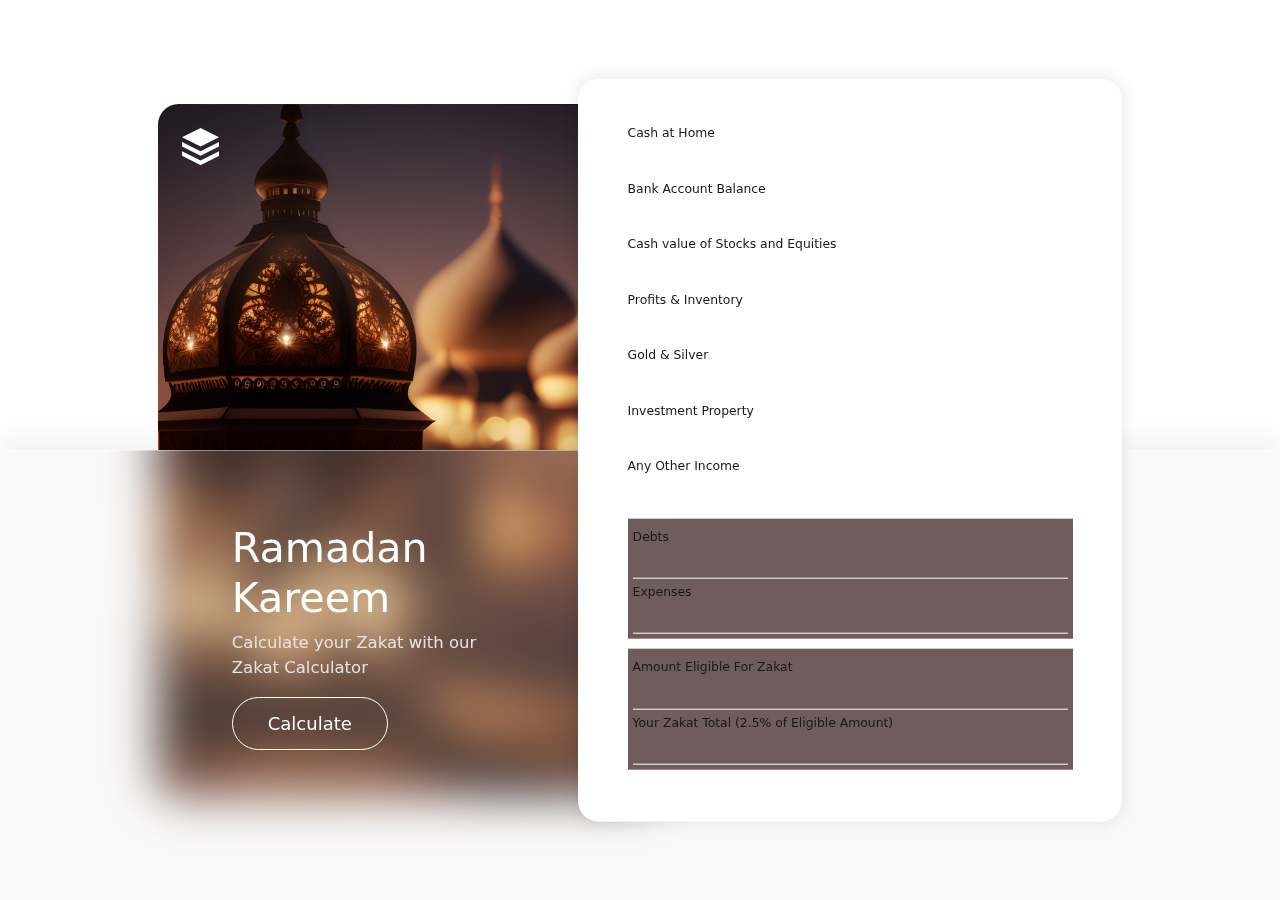
==== zakat.html @ 6fe6bf21 "added design in zakah.html" ====
<!DOCTYPE html>
<html lang="en">
  <head>
    <meta charset="utf-8" />
    <meta name="viewport" content="width=device-width, initial-scale=1" />
    <title>Bootstrap demo</title>
    <link rel="stylesheet" href="zakat.css" />
    <link
      href="https://cdn.jsdelivr.net/npm/bootstrap@5.3.3/dist/css/bootstrap.min.css"
      rel="stylesheet"
      integrity="sha384-QWTKZyjpPEjISv5WaRU9OFeRpok6YctnYmDr5pNlyT2bRjXh0JMhjY6hW+ALEwIH"
      crossorigin="anonymous"
    />
  </head>
  <body>
    <svg display="none">
      <symbol id="eye-off" viewBox="0 0 24 24">
        <path
          fill="currentColor"
          d="M6.30147 15.5771C4.77832 14.2684 3.6904 12.7726 3.18002 12C3.6904 11.2274 4.77832 9.73158 6.30147 8.42294C7.87402 7.07185 9.81574 6 12 6C14.1843 6 16.1261 7.07185 17.6986 8.42294C19.2218 9.73158 20.3097 11.2274 20.8201 12C20.3097 12.7726 19.2218 14.2684 17.6986 15.5771C16.1261 16.9282 14.1843 18 12 18C9.81574 18 7.87402 16.9282 6.30147 15.5771ZM12 4C9.14754 4 6.75717 5.39462 4.99812 6.90595C3.23268 8.42276 2.00757 10.1376 1.46387 10.9698C1.05306 11.5985 1.05306 12.4015 1.46387 13.0302C2.00757 13.8624 3.23268 15.5772 4.99812 17.0941C6.75717 18.6054 9.14754 20 12 20C14.8525 20 17.2429 18.6054 19.002 17.0941C20.7674 15.5772 21.9925 13.8624 22.5362 13.0302C22.947 12.4015 22.947 11.5985 22.5362 10.9698C21.9925 10.1376 20.7674 8.42276 19.002 6.90595C17.2429 5.39462 14.8525 4 12 4ZM10 12C10 10.8954 10.8955 10 12 10C13.1046 10 14 10.8954 14 12C14 13.1046 13.1046 14 12 14C10.8955 14 10 13.1046 10 12ZM12 8C9.7909 8 8.00004 9.79086 8.00004 12C8.00004 14.2091 9.7909 16 12 16C14.2092 16 16 14.2091 16 12C16 9.79086 14.2092 8 12 8Z"
        />
      </symbol>
      <symbol id="eye-on" viewBox="0 0 24 24">
        <path
          fill="currentColor"
          d="M19.7071 5.70711C20.0976 5.31658 20.0976 4.68342 19.7071 4.29289C19.3166 3.90237 18.6834 3.90237 18.2929 4.29289L14.032 8.55382C13.4365 8.20193 12.7418 8 12 8C9.79086 8 8 9.79086 8 12C8 12.7418 8.20193 13.4365 8.55382 14.032L4.29289 18.2929C3.90237 18.6834 3.90237 19.3166 4.29289 19.7071C4.68342 20.0976 5.31658 20.0976 5.70711 19.7071L9.96803 15.4462C10.5635 15.7981 11.2582 16 12 16C14.2091 16 16 14.2091 16 12C16 11.2582 15.7981 10.5635 15.4462 9.96803L19.7071 5.70711ZM12.518 10.0677C12.3528 10.0236 12.1792 10 12 10C10.8954 10 10 10.8954 10 12C10 12.1792 10.0236 12.3528 10.0677 12.518L12.518 10.0677ZM11.482 13.9323L13.9323 11.482C13.9764 11.6472 14 11.8208 14 12C14 13.1046 13.1046 14 12 14C11.8208 14 11.6472 13.9764 11.482 13.9323ZM15.7651 4.8207C14.6287 4.32049 13.3675 4 12 4C9.14754 4 6.75717 5.39462 4.99812 6.90595C3.23268 8.42276 2.00757 10.1376 1.46387 10.9698C1.05306 11.5985 1.05306 12.4015 1.46387 13.0302C1.92276 13.7326 2.86706 15.0637 4.21194 16.3739L5.62626 14.9596C4.4555 13.8229 3.61144 12.6531 3.18002 12C3.6904 11.2274 4.77832 9.73158 6.30147 8.42294C7.87402 7.07185 9.81574 6 12 6C12.7719 6 13.5135 6.13385 14.2193 6.36658L15.7651 4.8207ZM12 18C11.2282 18 10.4866 17.8661 9.78083 17.6334L8.23496 19.1793C9.37136 19.6795 10.6326 20 12 20C14.8525 20 17.2429 18.6054 19.002 17.0941C20.7674 15.5772 21.9925 13.8624 22.5362 13.0302C22.947 12.4015 22.947 11.5985 22.5362 10.9698C22.0773 10.2674 21.133 8.93627 19.7881 7.62611L18.3738 9.04043C19.5446 10.1771 20.3887 11.3469 20.8201 12C20.3097 12.7726 19.2218 14.2684 17.6986 15.5771C16.1261 16.9282 14.1843 18 12 18Z"
        />
      </symbol>
      <symbol id="logo" viewBox="0 0 16 16">
        <path
          fill="currentColor"
          d="M0 10l8 4 8-4v2l-8 4-8-4v-2zm0-4l8 4 8-4v2l-8 4-8-4V6zm8-6l8 4-8 4-8-4 8-4z"
        />
      </symbol>
      <symbol id="warning" viewBox="0 0 24 24">
        <path
          fill="currentColor"
          d="M12,2A10,10,0,1,0,22,12,10,10,0,0,0,12,2Zm0,16a1,1,0,1,1,1-1A1,1,0,0,1,12,18Zm1-5a1,1,0,0,1-2,0V7a1,1,0,0,1,2,0Z"
        />
      </symbol>
    </svg>
    <form class="login" method="post" action="">
      <div class="login__wrapper">
        <svg
          class="login__logo"
          width="36px"
          height="36px"
          role="img"
          aria-label="Logo"
        >
          <use href="#logo" />
        </svg>
        <div class="login__cta">
          <div class="login__cta-text">
            <h1>Ramadan Kareem</h1>
            <p>Calculate your Zakat with our Zakat Calculator</p>
            <button
              id="donate_button"
              type="button"
              aria-label="Donate"
              data-amount="50"
              data-formId="2426"
              class="calcbtn"
            >
              Calculate
            </button>
          </div>
          <div class="login__form">
            <label class="login__label--sm" for="amount_home"
              >Cash at Home</label
            >
            <input
              id="amount_home"
              step="any"
              class="login__input-text"
              type="number"
              onchange="calculate()"
            />
            <br />
            <label class="login__label--sm" for="amount_bank"
              >Bank Account Balance</label
            >
            <br />
            <input
              id="amount_bank"
              class="login__input-text"
              step="any"
              type="number"
              onchange="calculate()"
            /><br />

            <label class="login__label--sm" for="amount_shares"
              >Cash value of Stocks and Equities</label
            ><br />
            <input
              id="amount_shares"
              class="login__input-text"
              step="any"
              type="number"
              onchange="calculate()"
            /><br />

            <label class="login__label--sm" for="amount_merchandise"
              >Profits &amp; Inventory</label
            ><br />
            <input
              id="amount_merchandise"
              class="login__input-text"
              step="any"
              type="number"
              onchange="calculate()"
            /><br />

            <label class="login__label--sm" for="amount_gold"
              >Gold &amp; Silver</label
            ><br />
            <input
              id="amount_gold"
              step="any"
              class="login__input-text"
              type="number"
              onchange="calculate()"
            />
            <br />
            <label class="login__label--sm" for="">Investment Property</label
            ><br />
            <input
              id="amount_property"
              step="any"
              type="number"
              class="login__input-text"
              onchange="calculate()"
            />
            <br />
            <label class="login__label--sm" for="">Any Other Income</label
            ><br />
            <input
              id="amount_other"
              step="any"
              class="login__input-text"
              type="number"
              onchange="calculate()"
            />
            <div class="deductions">
              <label class="login__label--sm" for="">Debts</label><br />
              <input
                class="login__input-text"
                id="amount_debts"
                step="any"
                type="number"
                onchange="calculate()"
              />
              <br />
              <label class="login__label--sm" for="">Expenses</label><br />
              <input
                id="amount_expenses"
                step="any"
                type="number"
                class="login__input-text"
                onchange="calculate()"
              />
            </div>

            <div class="totals">
              <label class="login__label--sm" for=""
                >Amount Eligible For Zakat</label
              ><br />
              <input
                id="amount_eligible"
                type="text"
                readonly="readonly"
                class="login__input-text"
                onchange="calculate()"
              />
              <br />
              <label class="login__label--sm" for=""
                >Your Zakat Total (2.5% of Eligible Amount)</label
              ><br />
              <input
                id="amount_zakat"
                class="login__input-text"
                type="text"
                readonly="readonly"
              />
            </div>
          </div>

          <!-- <div class="login__form">
            <div class="left">
              <label for="amount_home">Cash at Home</label>
              <label for="amount_bank">Bank Account Balance</label>
              <label for="amount_bank">Bank Account Balance</label>
              <label for="amount_merchandise">Profits &amp; Inventory</label>
              <label for="amount_gold">Gold &amp; Silver</label>
              <label for="">Investment Property</label>
              <label for="">Any Other Income</label>
              <label for="">Debts</label>
              <label for="">Expenses</label>
              <label for="">Amount Eligible For Zakat</label>
              <label for="">Your Zakat Total (2.5% of Eligible Amount)</label>
            </div>
            <div class="right">
              <input
                id="amount_home"
                step="any"
                type="number"
                onchange="calculate()"
              />
              <input
                id="amount_bank"
                step="any"
                type="number"
                onchange="calculate()"
              />
              <input
                id="amount_shares"
                step="any"
                type="number"
                onchange="calculate()"
              />
              <input
                id="amount_merchandise"
                step="any"
                type="number"
                onchange="calculate()"
              />
              <input
                id="amount_gold"
                step="any"
                type="number"
                onchange="calculate()"
              />
              <input
                id="amount_property"
                step="any"
                type="number"
                onchange="calculate()"
              />
              <input
                id="amount_other"
                step="any"
                type="number"
                onchange="calculate()"
              />
              <input
                id="amount_debts"
                step="any"
                type="number"
                onchange="calculate()"
              />
              <input
                id="amount_expenses"
                step="any"
                type="number"
                onchange="calculate()"
              />
              <input
                id="amount_eligible"
                type="text"
                readonly="readonly"
                onchange="calculate()"
              />
              <input id="amount_zakat" type="text" readonly="readonly" />
            </div>
          </div> -->
        </div>
      </div>
    </form>
    <script
      src="https://cdn.jsdelivr.net/npm/bootstrap@5.3.3/dist/js/bootstrap.bundle.min.js"
      integrity="sha384-YvpcrYf0tY3lHB60NNkmXc5s9fDVZLESaAA55NDzOxhy9GkcIdslK1eN7N6jIeHz"
      crossorigin="anonymous"
    ></script>
    <script src="zakat.js"></script>
    <script src="script.js"></script>
  </body>
</html>
---- zakat.css ----
* {
  border: 0;
  box-sizing: border-box;
  margin: 0;
  padding: 0;
}
:root {
  --hue: 223;
  --hue-error: 3;
  --bg: #e8e3e3;
  --fg: #1c1717;
  --primary: #f20d0d;
  --trans-dur: 0.3s;
  font-size: calc(12px + (30 - 14) * (100vw - 280px) / (3840 - 280));
}
a {
  color: var(--primary);
  transition: color var(--trans-dur);
}
a:hover {
  text-decoration: none;
}
a:visited {
  color: #910808;
}
body,
button {
  color: var(--fg);
  font: 0.6666666667em "Nunito Sans", sans-serif;
}
body {
  background-color: var(--bg);
  display: flex;
  height: 100vh;
  transition: background-color var(--trans-dur), color var(--trans-dur);
}

h1 {
  font-size: 1em;
  margin: 0 0 1.5rem;
}
h2 {
  font-size: 1em;
  line-height: 1;
  margin: 0 0 3rem;
  padding-top: 0.75rem;
}
p {
  margin-bottom: 1.5em;
}
.login {
  margin: auto;
  padding: 0.75em 0.75em 0;
  width: 100%;
  height: 100%;
}
.login__button,
.login__button-eye,
.login__label {
  -webkit-appearance: none;
  appearance: none;
  -webkit-tap-highlight-color: transparent;
}
.login__button,
.login__button-eye {
  cursor: pointer;
  display: block;
  transition: background-color var(--trans-dur), color var(--trans-dur),
    opacity var(--trans-dur);
}
.login__button {
  background-color: var(--primary);
  border-radius: 1.5em;
  color: #fff;
  margin-bottom: 1.5em;
  padding: 0.5em;
  width: 100%;
}
.login__button:disabled {
  cursor: not-allowed;
  opacity: 0.5;
}
.login__button:not(:disabled):hover {
  background-color: #f76e6e;
}
.login__button-eye {
  background-color: transparent;
  border-radius: 0.25em;
  position: absolute;
  right: 0;
  bottom: 0;
  width: 2.25em;
  height: 2.25em;
}
.login__button-eye:hover {
  background-color: #e8e3e3;
}
[dir="rtl"] .login__button-eye {
  right: auto;
  left: 0;
}

.login__field {
  margin-bottom: 1.5em;
  position: relative;
}
.login__field--sm {
  margin-bottom: 0.75em;
  padding-top: 0.75em;
}
.login__label {
  display: inline-flex;
  align-items: center;
}
.login__label--sm {
  font-size: 0.75em;
  line-height: 2;
}
.login__logo {
  color: #fff;
  margin: 0.75em 0.75em 1.5em 0.75em;
  overflow: visible;
  width: 2.25em;
  height: 2.25em;
}
.login__or {
  color: #705c5c;
  display: flex;
  align-items: center;
  font-size: 0.75em;
  line-height: 2;
  margin-bottom: 1.5em;
  text-align: center;
  transition: color var(--trans-dur);
}
.login__or:before,
.login__or:after {
  background-color: #baabab;
  content: "";
  display: block;
  flex: 1;
  height: 1px;
  transition: background-color var(--trans-dur);
}
.login__or:before {
  margin-inline-end: 0.75em;
}
.login__or:after {
  margin-inline-start: 0.75em;
}
.login__wrapper {
  /* background-image: linear-gradient(#c20a0a, #6a0891); */
  background-image: url("trial.jpeg");
  background-size: cover;
  background-position: center;
  border-radius: 1.25em 1.25em 0 0;
  display: flex;
  flex-direction: column;
  padding: 0.75em 0.75em 0 0.75em;
  height: min-content;
  min-height: 100%;
}
.login__cta {
  background-color: rgba(232, 227, 227, 0.2);
  backdrop-filter: blur(24px);
  -webkit-backdrop-filter: blur(24px);
  box-shadow: 0 -0.75em 1.5em rgba(0, 0, 0, 0.05),
    0 1px 0 rgba(255, 255, 255, 0.4) inset;
  border-radius: 0;
  color: #fff;
  flex: 1;
  margin: 0 -1.5em;
  padding: 1.25em 2.25em;
  transition: background-color var(--trans-dur), box-shadow var(--trans-dur);
}
.login__cta-text {
  padding: 1.25em 0;
}
.login__cta-text p {
  color: #e8e3e3;
}
.login__form {
  background-color: #fff;
  box-shadow: 0 0 1em rgba(0, 0, 0, 0.1);
  border-radius: 1.25em;
  color: var(--fg);
  padding: 1.25em 1.5em;
  transition: background-color var(--trans-dur), box-shadow var(--trans-dur),
    color var(--trans-dur);
}
.login__form > p {
  margin: 0;
}
/* Beyond mobile */
@media (min-width: 1024px) {
  .login {
    display: flex;
    padding: 0.75em;
    position: relative;
    min-height: 43.5em;
    transform: translateZ(0);
  }
  .login__wrapper {
    border-radius: 1.25em;
    margin: auto calc(50% - 0.75em) auto auto;
    width: 30em;
    height: 100%;
    min-height: auto;
    max-height: 42em;
  }
  [dir="rtl"] .login__wrapper {
    margin: auto auto auto calc(50% - 0.75em);
  }
  .login__cta {
    padding: 0;
    position: fixed;
    top: 50%;
    left: 1.5em;
    width: 100%;
    height: 50%;
  }
  .login__cta:before,
  .login__cta:after {
    /* background-color: var(--bg); */
    content: "";
    display: block;
    position: absolute;
    bottom: 0;
    width: 0.75em;
    height: calc(100% + 3em);
    transition: background-color var(--trans-dur);
  }
  .login__cta:before {
    left: 0;
    -webkit-mask: linear-gradient(90deg, #000, rgba(0, 0, 0, 0));
  }
  .login__cta:after {
    right: 0;
    -webkit-mask: linear-gradient(-90deg, #000, rgba(0, 0, 0, 0));
  }
  .login__cta-text {
    padding: 4.5em 0;
    padding-inline: 4.5em 9em;
    position: absolute;
    right: calc(50% - 0.75em);
    width: 30em;
  }
  [dir="rtl"] .login__cta-text {
    right: auto;
    left: calc(50% - 0.75em);
  }
  .login__form {
    margin: 0 -1.5em;
    padding: 2.5em 3em;
    position: absolute;
    top: 0;
    left: calc(50% - 2.25em);
    width: 33em;
    transform: translate(0, -50%);
    z-index: 1;
  }
  [dir="rtl"] .login__form {
    right: calc(50% - 2.25em);
    left: auto;
  }
}
/* Dark theme */
@media (prefers-color-scheme: dark) {
  :root {
    --bg: #1c1717;
    --fg: #e8e3e3;
  }
  a {
    color: #f76e6e;
  }
  a:visited {
    color: #fccfcf;
  }
  .login__button-eye:hover {
    background-color: #544545;
  }
  .login__error {
    color: #f76e6e;
  }
  .login__form {
    background-color: #382e2e;
  }
  .login__or {
    color: #baabab;
  }
  .login__or:before,
  .login__or:after {
    background-color: #705c5c;
  }
  .login__cta {
    background-color: rgba(112, 92, 92, 0.2);
    box-shadow: 0 -1em 1em rgba(0, 0, 0, 0.1),
      0 1px 0 rgba(255, 255, 255, 0.2) inset;
  }
}

.deductions,
.totals {
  /* border: 1px solid #baabab; */
  background-color: #705c5c;
  margin-bottom: 10px;
  margin-top: 10px;
  padding: 5px;
}

/* .left {
  width: 50%;
  height: 100%;
  float: left;
}
.right {
  width: 50%;
  height: 100%;
  float: right;
} */

input {
  background-color: transparent;
  /* border-radius: 20; */
  border-bottom: 1px solid white;
  outline: transparent;
  padding: 2px 10px;
  width: 100%;
  color: #fff;
  /* height: 18px; */
  font-size: 0.15em;
  transition: box-shadow var(--trans-dur), color var(--trans-dur),
    opacity var(--trans-dur);
}

.calcbtn {
  padding: 12px 35px;
  font-size: 18px;
  border: 1px solid white;
  background-color: transparent;
  color: white;
  outline: none;
  cursor: pointer;
  display: block;
  border-radius: 50px;
  transition: 0.3s;
}

.login__cta-text .calcbtn:hover {
  background-color: #baabab;
  color: black;
  transition: 0.3s;
  border-radius: 50px;
}
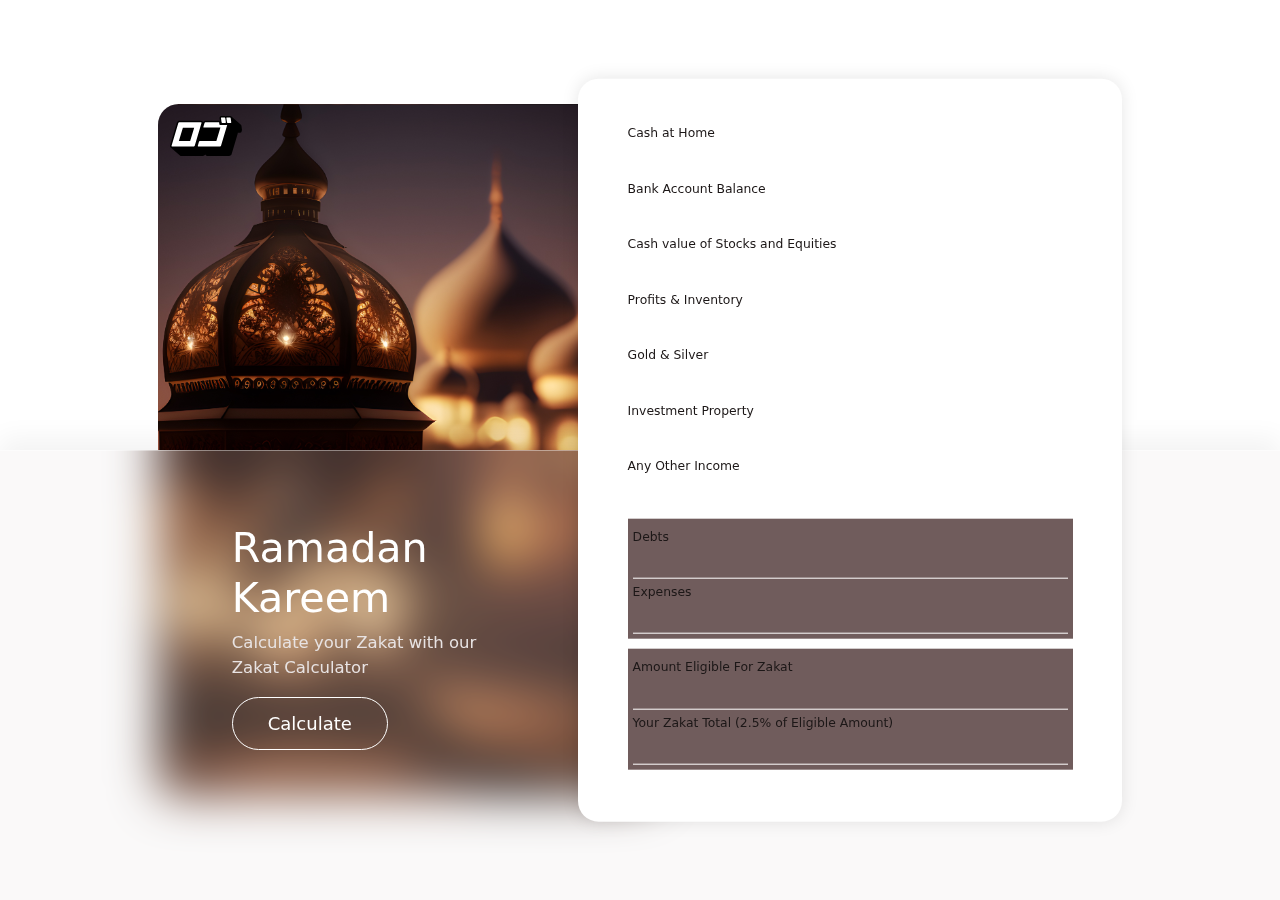
==== commit 1b792977: "edited logo" ====
--- a/zakat.html
+++ b/zakat.html
@@ -42,13 +42,22 @@
     <form class="login" method="post" action="">
       <div class="login__wrapper">
         <svg
-          class="login__logo"
-          width="36px"
-          height="36px"
-          role="img"
-          aria-label="Logo"
+          id="logo-81"
+          width="72"
+          height="40"
+          viewBox="0 0 72 40"
+          fill="none"
+          xmlns="http://www.w3.org/2000/svg"
         >
-          <use href="#logo" />
+          <path
+            class="ccustom"
+            d="M71.9944 14.2262C72.0019 14.1706 72.0019 14.1144 71.9944 14.0588V14.0588C72.0015 14.0135 72.0015 13.9673 71.9944 13.9219L71.461 10.0117C71.3841 9.54389 71.1783 9.10665 70.8668 8.74888L70.7753 8.64237L70.6078 8.475L61.374 0.5329L61.633 0.791571C61.4211 0.538393 61.1551 0.335885 60.8545 0.198963C60.5539 0.0620404 60.2263 -0.0058167 59.896 0.000397417H57.0923C56.6364 -0.00862213 56.1909 0.136114 55.8276 0.411202C55.4461 0.137771 54.9868 -0.00622479 54.5172 0.000397417H51.7135C51.3458 -0.00555964 50.9831 0.0855647 50.662 0.264571C50.3409 0.443577 50.0729 0.704109 49.8851 1.01978C49.5955 1.47065 49.4867 2.01388 49.5803 2.54126L49.9308 5.00604C49.6986 4.87462 49.4358 4.80643 49.1689 4.80827H35.5925C35.1054 4.81132 34.6295 4.95388 34.2211 5.21905C33.8262 5.46587 33.5092 5.81929 33.3069 6.23843L32.2555 5.34077C31.8417 4.95846 31.2955 4.75124 30.7318 4.76262H9.43008C8.94125 4.77151 8.46328 4.90787 8.04353 5.1582C7.46927 5.49382 7.04842 6.03953 6.87023 6.67967L0.10488 29.2736C-0.0215282 29.6459 -0.0339633 30.0474 0.0691674 30.4268C0.172298 30.8061 0.386324 31.1463 0.683903 31.4037C0.761443 31.4693 0.84286 31.5303 0.927705 31.5862C0.927705 31.5862 0.790548 31.4949 0.714361 31.4189L9.94819 39.3762C10.3388 39.7353 10.8495 39.936 11.3804 39.9391H32.8498C33.3401 39.9264 33.8184 39.7847 34.2364 39.5283C34.4728 39.3993 34.6843 39.2293 34.8611 39.0262L34.9373 38.9197L35.0592 38.7676L35.1506 38.6002L36.1563 39.4675C36.5413 39.8123 37.0409 40.002 37.5581 40H59.0731C59.5629 39.9837 60.0403 39.8423 60.4597 39.5892C60.6908 39.4523 60.9011 39.2832 61.0845 39.0871L61.1606 38.9806L61.2825 38.8285C61.3473 38.7322 61.4035 38.6304 61.4501 38.5241C61.4999 38.4319 61.5407 38.3351 61.572 38.2351V38.2351L67.7431 17.6039V17.4213C67.7507 17.3505 67.7507 17.2791 67.7431 17.2083V17.0714C67.7505 17.026 67.7505 16.9798 67.7431 16.9344C67.75 16.8382 67.75 16.7416 67.7431 16.6453H69.724C69.8963 16.6611 70.0697 16.6611 70.242 16.6453H70.3792C70.4907 16.6121 70.5981 16.5661 70.6992 16.5084H70.8516L71.1258 16.2954L71.2477 16.2041L71.461 15.9302V15.839L71.6134 15.5803C71.6049 15.53 71.6049 15.4785 71.6134 15.4282C71.6053 15.4035 71.6053 15.3768 71.6134 15.3521C71.6134 15.3521 71.6134 15.3521 71.6134 15.3521C71.6458 15.2629 71.6713 15.1713 71.6896 15.0782V15.0782C71.6825 15.0482 71.6825 15.0169 71.6896 14.9869C71.6822 14.9416 71.6822 14.8953 71.6896 14.85C71.6896 14.85 71.9944 14.2566 71.9944 14.2262Z"
+            fill="black"
+          ></path>
+          <path
+            d="M31.3565 6.49713C31.4374 6.57017 31.4939 6.66621 31.5184 6.77231C31.543 6.87841 31.5343 6.98946 31.4937 7.0905L24.7436 29.6692C24.6586 29.9157 24.4847 30.1218 24.256 30.2474C24.0699 30.3717 23.8545 30.4451 23.6312 30.4604H2.17717C1.99395 30.4516 1.82037 30.3758 1.68957 30.2474C1.61176 30.1755 1.55715 30.0821 1.53272 29.9792C1.50829 29.8762 1.51517 29.7683 1.55244 29.6692L8.31779 7.0905C8.39574 6.84088 8.56417 6.62928 8.79014 6.49713C8.97931 6.38175 9.19368 6.31388 9.41487 6.29933H30.8689C31.0507 6.30108 31.225 6.3718 31.3565 6.49713V6.49713ZM20.1571 25.12L24.195 11.6397H12.889L8.86631 25.12H20.1571M51.8354 6.72534C51.9086 6.81028 52.0001 6.87764 52.103 6.92242C52.2059 6.9672 52.3175 6.98825 52.4297 6.98399H55.2181C55.3243 6.98503 55.4289 6.95903 55.5223 6.90845C55.6156 6.85787 55.6944 6.78437 55.7514 6.69491C55.8009 6.62503 55.8359 6.54592 55.8542 6.46228C55.8725 6.37865 55.8738 6.2922 55.858 6.20805L55.3095 2.19135C55.2573 2.00545 55.1635 1.83379 55.0353 1.68926C54.962 1.60432 54.8706 1.53696 54.7677 1.49218C54.6648 1.4474 54.5531 1.42636 54.441 1.43061H51.6526C51.5464 1.42958 51.4417 1.45558 51.3484 1.50616C51.2551 1.55674 51.1762 1.63023 51.1193 1.7197C51.0126 1.9327 50.9669 2.06963 51.0126 2.19135L51.5764 6.20805C51.6053 6.40363 51.6961 6.58486 51.8354 6.72534V6.72534ZM60.6883 2.16092C60.636 1.97501 60.5422 1.80335 60.414 1.65883C60.3439 1.5742 60.2551 1.50686 60.1547 1.462C60.0543 1.41715 59.9449 1.39599 59.835 1.40018H57.0313C56.9269 1.39721 56.8236 1.42251 56.7324 1.4734C56.6412 1.52429 56.5655 1.59889 56.5133 1.68926C56.4119 1.82424 56.368 1.99379 56.3914 2.16092L56.9551 6.17761C56.9905 6.37113 57.0803 6.55057 57.2142 6.69491C57.2887 6.77819 57.3804 6.84442 57.483 6.88906C57.5856 6.9337 57.6965 6.9557 57.8084 6.95355H60.6121C60.7163 6.95493 60.8189 6.92896 60.9098 6.87822C61.0008 6.82748 61.0768 6.75379 61.1302 6.66449C61.1832 6.59642 61.2202 6.51734 61.2387 6.4331C61.2572 6.34886 61.2565 6.26157 61.2368 6.17761L60.6883 2.16092ZM49.3822 8.24682L49.1079 6.2689H35.5925C35.3803 6.28058 35.175 6.34889 34.9982 6.46669C34.886 6.5278 34.7883 6.6125 34.712 6.71494C34.6358 6.81739 34.5827 6.93513 34.5564 7.06007L33.4288 10.8333C33.3838 10.9276 33.3684 11.0334 33.3847 11.1366C33.4011 11.2398 33.4483 11.3356 33.5202 11.4115C33.6487 11.5321 33.8164 11.6024 33.9926 11.6093H50.4184L46.3805 25.0896H30.0004C29.7892 25.0944 29.5835 25.1576 29.4062 25.2721C29.1907 25.4088 29.0333 25.6201 28.9643 25.8655L27.8215 29.6388C27.7842 29.7356 27.7744 29.8408 27.7932 29.9428C27.8121 30.0449 27.8587 30.1397 27.9281 30.2169C28.0526 30.3456 28.2216 30.4218 28.4005 30.4299H49.9155C50.138 30.4108 50.3525 30.3377 50.5402 30.2169C50.7652 30.0907 50.934 29.8842 51.0126 29.6388L57.1989 9.00756H50.2355C50.125 9.00973 50.0153 8.98925 49.9131 8.94738C49.8109 8.90551 49.7184 8.84312 49.6413 8.76411C49.5153 8.62614 49.4262 8.4587 49.3822 8.27725V8.24682Z"
+            fill="white"
+          ></path>
         </svg>
         <div class="login__cta">
           <div class="login__cta-text">
